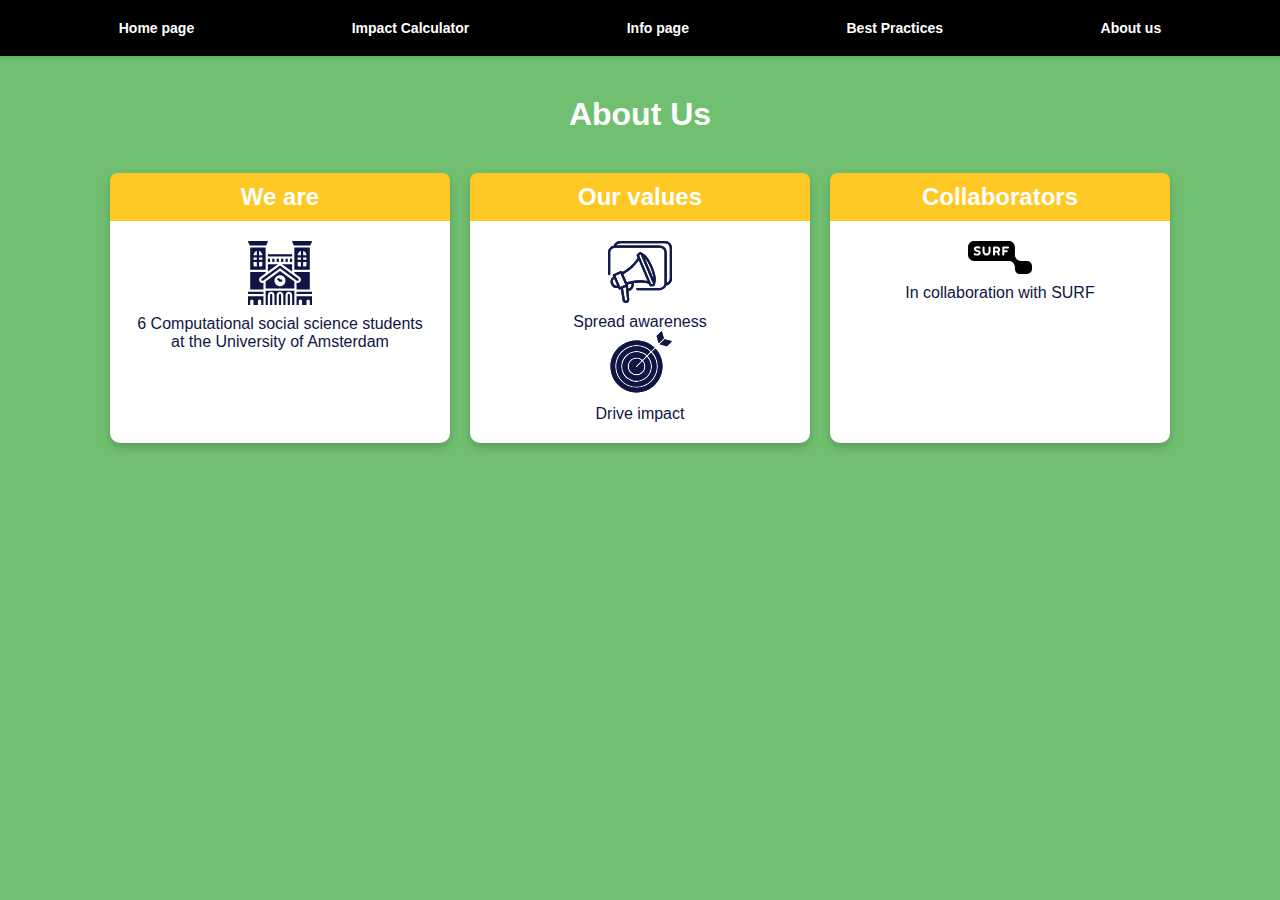
==== about.html @ 46cf21dc "init" ====
<!DOCTYPE html>
<html lang="en">
<head>
    <meta charset="UTF-8">
    <meta name="viewport" content="width=device-width, initial-scale=1.0">
    <title>About Us</title>
    <link rel="stylesheet" href="styles.css">
</head>
<body>
    <header class="header">
        <nav class="navbar" aria-label="Main Navigation">
            <ul class="nav-list">
                <li><a href="index.html">Home page</a></li>
                <li><a href="impact-calculator.html">Impact Calculator</a></li>
                <li><a href="info.html">Info page</a></li>
                <li><a href="best-practices.html">Best Practices</a></li>
                <li><a href="about.html">About us</a></li>
            </ul>
        </nav>
    </header>
    
    <main>
        <h1>About Us</h1>
        <section class="about-cards">
            <div class="about-card">
                <h2 class="card-header">We are</h2>
                <p><img src="img/university.svg" alt="University Icon"> 6 Computational social science students at the University of Amsterdam</p>
            </div>
            <div class="about-card">
                <h2 class="card-header">Our values</h2>
                <p><img src="img/awareness.svg" alt="Awareness Icon"> Spread awareness</p>
                <p><img src="img/target.svg" alt="Impact Icon"> Drive impact</p>
            </div>
            <div class="about-card">
                <h2 class="card-header">Collaborators</h2>
                <p><img src="img/surf.svg" alt="SURF Logo"> In collaboration with SURF</p>
            </div>
        </section>
    </main>
</body>
</html>
---- styles.css ----
/* Existing CSS content */
body {
    font-family: Georgia, serif;
    margin: 0;
    font-family: Arial, sans-serif;
    background-color: #71bf71;
}

.header {
    background-color: black;
    color: white;
    padding: 20px 0;
    box-shadow: 0 2px 4px rgba(0, 0, 0, 0.1);
    font-family: 'Helvetica', sans-serif;
    font-size: 14px; /* Slightly larger font size */
    font-weight: bold; /* Bold text */
}

.navbar {
    max-width: 1200px;
    margin: 0 auto;
    padding: 0 20px;
}

.nav-list {
    list-style: none;
    display: flex;
    justify-content: space-around;
    align-items: center;
    margin: 0;
    padding: 0;
}

.nav-list li {
    margin: 0 10px;
}

.nav-list a {
    color: white;
    text-decoration: none;
    font-size: 14px; /* Match the larger font size */
    padding: 5px 10px;
    transition: background-color 0.3s ease, color 0.3s ease;
}

.nav-list a:hover {
    background-color: #555;
    color: #ffdd57;
    border-radius: 4px;
}

/* Hero Section */
.hero {
    position: relative;
    height: 100vh;
    overflow: hidden;
}

.hero-image {
    width: 100%;
    height: 100%;
    object-fit: cover;
    position: absolute;
    top: 0;
    left: 0;
}

.hero-text-box {
    position: absolute;
    top: 40%;
    left: 50%;
    transform: translate(-50%, -50%);
    background-color: rgba(126, 217, 87, 0.75); /* 75% transparency */
    color: #0f1544;
    padding: 40px 60px;
    width: 65%; /* Adjusted width */
    height: auto;
    border-radius: 50px / 25px; /* Fully curved left and right edges */
    text-align: center;
    max-height: 45vh; /* Increased bottom part */
}

.hero-text-box h1 {
    font-family: 'Georgia', serif;
    font-size: 38px; /* Increased font size */
    font-weight: normal; /* Less bold */
    margin: 0;
}

.hero-text-box p {
    font-family: 'Cardo', serif;
    font-size: 22px; /* Increased font size */
    margin: 20px 0 0;
}

.logo {
    position: absolute;
    bottom: 100px; /* Raised position */
    left: 50%;
    transform: translateX(-50%);
    width: 100px;
    height: auto;
    transition: transform 0.3s;
}

.logo:hover {
    transform: translateX(-50%) scale(1.1); /* Slight zoom on hover */
}

/* Responsive Design */
@media (max-width: 768px) {
    .nav-list {
        flex-direction: column;
        align-items: center;
    }

    .nav-list li {
        margin: 10px 0;
    }

    .hero-text-box {
        padding: 30px 50px;
        width: 90%; /* Adjust width for smaller screens */
    }

    .hero-text-box h1 {
        font-size: 28px;
    }

    .hero-text-box p {
        font-size: 16px;
    }

    .logo {
        bottom: 50px; /* Adjusted for smaller screens */
    }
}

/* Additional CSS for Best Practices section */
h1 {
    text-align: center;
    margin: 20px 0;
    color: #fff;
}

.cards {
    display: flex;
    flex-wrap: wrap;
    justify-content: center;
    gap: 20px;
    padding: 20px;
}

.card {
    background-color: #ffd962;
    border-radius: 8px;
    box-shadow: 0 4px 8px rgba(0, 0, 0, 0.2);
    width: 300px;
    padding: 20px;
    text-align: center; 
}

.card h2 {
    background-color: #006400;
    color: #fff;
    padding: 10px;
    border-radius: 8px 8px 0 0;
    margin: -20px -20px 20px -20px;
    text-align: center; 

}

.card p {
    margin: 0;
}
/* CSS for About Us section */
main {
    text-align: center;
    padding: 20px;
}

.about-cards {
    display: flex;
    justify-content: center;
    gap: 20px;
    padding: 20px;
}

.about-card {
    background-color: #fff;
    border-radius: 10px;
    box-shadow: 0 4px 8px rgba(0, 0, 0, 0.2);
    width: 300px;
    padding: 20px;
    text-align: center;
}

.card-header {
    background-color: #fec925;
    color: #fff;
    padding: 10px;
    border-radius: 8px 8px 0 0;
    margin: -20px -20px 20px -20px;
}

.about-card p {
    margin: 0;
    color: #0f1544;
}
.about-card img, .about-card svg {
    display: block;
    margin: 0 auto 10px;
    width: 64px; /* Set a uniform size for all icons */
    height: auto;
}
/* Styles for impact-calculator */

body.calculator-page {
    background-color: #71bf71;
    font-family: Georgia, serif;
    color: white;
    text-align: center;
}

.calculator-page h1 {
    font-size: 28px; /* Increased font size for the main heading */
}

.calculator-page h2 {
    font-size: 24px; /* Ensuring consistent font sizing between headings */
}

.content-container {
    display: flex;
    justify-content: space-between;
    padding: 20px;
    align-items: start;
}

.input-section {
    width: 30%;
    padding-right: 20px;
}

.input-box {
    background-color: #006400;
    border-radius: 10px; /* More rounded corners */
    padding: 10px;
    margin-bottom: 20px;
}

.input {
    background-color: white;
    border-radius: 5px;
    padding: 8px;
    margin-top: 6px;
    width: calc(100% - 16px);
}

.calculate-button {
    background-color: #ffd962;
    color: white;
    font-family: Georgia, serif; /* Font changed to Georgia */
    padding: 10px 20px;
    border: none;
    border-radius: 5px;
    cursor: pointer;
    width: 100%;
}

.divider {
    border-left: 2px solid white;
    height: 500px;
    margin-left: 10px;
}

.results-section {
    width: 65%;
    margin-top: 20px; /* Adjusted for alignment */
}

.semi-circle {
    width: 350px; /* Further increased size */
    height: 175px;
    background: #006400; /* Dark green */
    border-top-left-radius: 175px;
    border-top-right-radius: 175px;
    position: relative;
    margin: 20px auto 10px; /* Adjusted spacing */
}

.smaller-semi-circle {
    width: 160px; /* Size of the smaller semi-circle */
    height: 80px;
    background: #71bf71; /* Light green color */
    border-top-left-radius: 160px;
    border-top-right-radius: 160px;
    position: absolute;
    top: 56%;
    left: 67%; /* Centers horizontally */
    transform: translateX(-50%); /* Adjusts the centering horizontally */
    bottom: 20px; /* Adjusts the position to be inside the larger arc */
}

.efficiency-box {
    background-color: #fec925;
    border-top-right-radius: 20px; /* Highly rounded top-right */
    border-bottom-left-radius: 20px; /* Highly rounded bottom-left */
    padding: 10px;
    width: 28%; /* Reduced width for side-by-side alignment */
    display: inline-block;
    margin: 5px;
    position: relative;
    height: 60px; /* Fixed height */
    vertical-align: top;
    margin-top: 30px; /* Spacing from the semi-circle */
}

.efficiency-box p {
    position: absolute;
    bottom: 5px;
    width: 100%;
    text-align: center;
}
/* CSS for info page */
.info-page {
    color: white;
    display: flex;
    flex-direction: column;
    align-items: center;
    text-align: center;
}

.info-page .navbar {
    background-color: black;
    overflow: hidden;
    width: 100%;
}

.info-page .navbar a {
    float: left;
    display: block;
    color: white;
    text-align: center;
    padding: 14px 20px;
    text-decoration: none;
    font-weight: bold;
}

.info-page .navbar a:hover {
    background-color: grey;
}

.info-page .main h1 {
    font-size: 3em;
    margin: 20px;
}

.info-page .content {
    display: flex;
    flex-direction: column;
    align-items: center;
    width: 100%;
}

.info-page .tile {
    background-color: #275d22;
    padding: 20px;
    margin: 20px;
    border-radius: 10px;
    width: 60%;
    color: white;
    position: relative;
}

.info-page .tile img {
    width: 50px;
    height: 50px;
    position: absolute;
    top: 20px;
    left: 20px;
}

.info-page .tile h2 {
    font-size: 1.5em;
    margin-top: 70px;
}

.info-page .tile p {
    font-size: 1em;
    margin: 20px 0;
}

.info-page .expand-button {
    background-color: #ffce42;
    color: black;
    padding: 10px 20px;
    border: none;
    border-radius: 5px;
    cursor: pointer;
}

.info-page .expand-button:hover {
    background-color: #e6b800;
}

.info-page .invert-colors {
    filter: invert(100%);
}
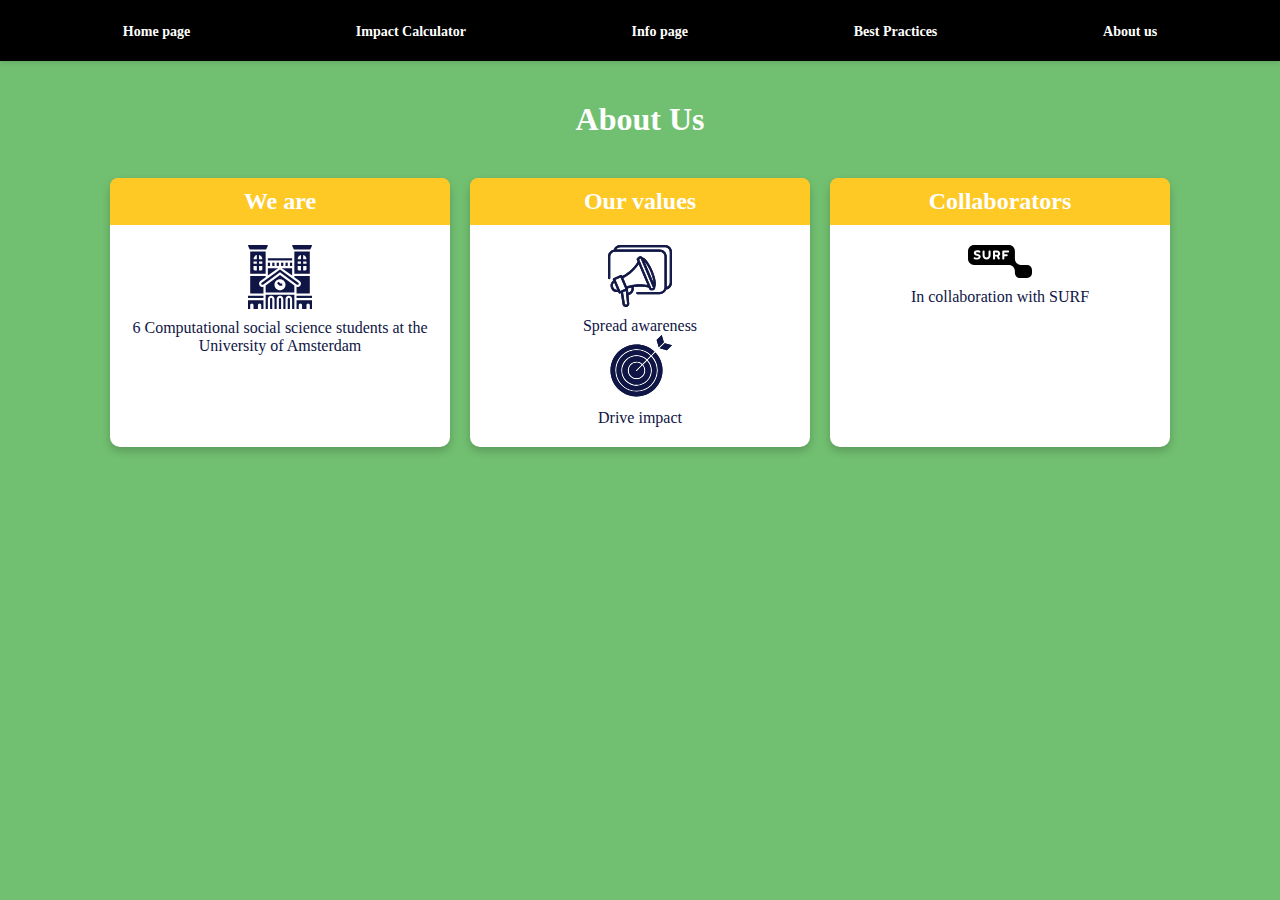
==== commit 23762732: "nia merge" ====
--- a/about.html
+++ b/about.html
@@ -3,7 +3,7 @@
 <head>
     <meta charset="UTF-8">
     <meta name="viewport" content="width=device-width, initial-scale=1.0">
-    <title>About Us</title>
+    <title>Impact calculator</title>
     <link rel="stylesheet" href="styles.css">
 </head>
 <body>
--- a/styles.css
+++ b/styles.css
@@ -2,7 +2,6 @@
 body {
     font-family: Georgia, serif;
     margin: 0;
-    font-family: Arial, sans-serif;
     background-color: #71bf71;
 }
 
@@ -11,8 +10,7 @@
     color: white;
     padding: 20px 0;
     box-shadow: 0 2px 4px rgba(0, 0, 0, 0.1);
-    font-family: 'Helvetica', sans-serif;
-    font-size: 14px; /* Slightly larger font size */
+    font-size: 18px; /* Slightly larger font size */
     font-weight: bold; /* Bold text */
 }
 
@@ -38,7 +36,7 @@
 .nav-list a {
     color: white;
     text-decoration: none;
-    font-size: 14px; /* Match the larger font size */
+    font-size: 14px;
     padding: 5px 10px;
     transition: background-color 0.3s ease, color 0.3s ease;
 }
@@ -70,25 +68,24 @@
     top: 40%;
     left: 50%;
     transform: translate(-50%, -50%);
-    background-color: rgba(126, 217, 87, 0.75); /* 75% transparency */
+    background-color: rgba(126, 217, 87, 0.75);
     color: #0f1544;
     padding: 40px 60px;
-    width: 65%; /* Adjusted width */
+    width: 65%;
     height: auto;
-    border-radius: 50px / 25px; /* Fully curved left and right edges */
-    text-align: center;
-    max-height: 45vh; /* Increased bottom part */
+    border-radius: 50px / 25px;
+    text-align: center;
+    max-height: 45vh;
+    z-index: 2;
 }
 
 .hero-text-box h1 {
-    font-family: 'Georgia', serif;
-    font-size: 38px; /* Increased font size */
-    font-weight: normal; /* Less bold */
+    font-size: 38px;
+    font-weight: normal;
     margin: 0;
 }
 
 .hero-text-box p {
-    font-family: 'Cardo', serif;
     font-size: 22px; /* Increased font size */
     margin: 20px 0 0;
 }
@@ -322,88 +319,120 @@
     width: 100%;
     text-align: center;
 }
-/* CSS for info page */
+
+/* Hero Section */
+.hero {
+    position: relative;
+    height: 100vh;
+    overflow: hidden;
+    background-image: 
+        linear-gradient(rgba(162, 213, 162, 0.4), rgba(162, 213, 162, 0.4)),
+        url('img/info-background.jpg'); /* Update with the actual path to your image */
+    background-size: cover;
+    background-position: center;
+}
+
+
+.hero-text-box {
+    position: absolute;
+    top: 50%;
+    left: 50%;
+    transform: translate(-50%, -50%);
+    background-color:transparent;
+    color: #0f1544;
+    padding: 40px 60px;
+    width: 65%; /* Adjusted width */
+    border-radius: 50px / 25px; /* Fully curved left and right edges */
+    text-align: center;
+    z-index: 2; /* Ensures text is above the overlay */
+}
+
+.hero-text-box h1 {
+    font-family: 'Georgia', serif;
+    font-size: 38px; /* Increased font size */
+    font-weight: normal; /* Less bold */
+    margin: 0;
+}
+
+.hero-text-box p {
+    font-family: 'Cardo', serif;
+    font-size: 22px; /* Increased font size */
+    margin: 20px 0 0;
+}
+
+.scroll-annotation {
+    position: absolute;
+    bottom: -190px; /* Adjust to float just above the bottom */
+    left: 50%;
+    transform: translateX(-50%);
+    font-size: 18px;
+    animation: blink 1.5s step-end infinite;
+    z-index: 2; /* Ensures it is above the overlay */
+    color: #ffffff; /* White color for better visibility */
+}
+
+@keyframes blink {
+    from, to {
+        opacity: 1;
+    }
+    50% {
+        opacity: 0;
+    }
+}
+
+/* Info Page Styles */
 .info-page {
-    color: white;
-    display: flex;
-    flex-direction: column;
-    align-items: center;
-    text-align: center;
-}
-
-.info-page .navbar {
-    background-color: black;
-    overflow: hidden;
-    width: 100%;
-}
-
-.info-page .navbar a {
-    float: left;
-    display: block;
-    color: white;
-    text-align: center;
-    padding: 14px 20px;
-    text-decoration: none;
-    font-weight: bold;
-}
-
-.info-page .navbar a:hover {
-    background-color: grey;
-}
-
-.info-page .main h1 {
-    font-size: 3em;
-    margin: 20px;
-}
-
-.info-page .content {
-    display: flex;
-    flex-direction: column;
-    align-items: center;
-    width: 100%;
-}
-
-.info-page .tile {
-    background-color: #275d22;
-    padding: 20px;
-    margin: 20px;
+    padding: 20px;
+    background-color: #a2d5a2; /* Lighter green background */
+}
+
+.tile {
+    position: relative;
+    background-color: #2d5a27; /* Green background */
     border-radius: 10px;
-    width: 60%;
-    color: white;
-    position: relative;
-}
-
-.info-page .tile img {
-    width: 50px;
-    height: 50px;
-    position: absolute;
-    top: 20px;
-    left: 20px;
-}
-
-.info-page .tile h2 {
-    font-size: 1.5em;
-    margin-top: 70px;
-}
-
-.info-page .tile p {
-    font-size: 1em;
-    margin: 20px 0;
-}
-
-.info-page .expand-button {
-    background-color: #ffce42;
-    color: black;
+    padding: 20px;
+    margin: 60px; /* Increase margin to add more space between tiles */
+    text-align: center;
+}
+
+.centered-icon {
+    width: 100px; /* Adjust size as necessary */
+    height: auto;
+    position: absolute;
+    top: -50px; /* Adjust to move the icon out of the box */
+    left: 50%;
+    transform: translateX(-50%);
+    /* Remove bubble styles */
+    background-color: transparent;
+    border-radius: 0;
+    padding: 0;
+    box-shadow: none;
+}
+
+.invert-colors {
+    filter: invert(100%);
+}
+
+.tile h2 {
+    margin-top: 70px; /* Adjust to provide space for the icon */
+    color: #fff;
+}
+
+.tile p {
+    color: #fff;
+    text-align: justify;
+}
+
+.expand-button {
+    background-color: #fdd835;
+    border: none;
+    color: #000;
     padding: 10px 20px;
-    border: none;
+    margin-top: 20px;
     border-radius: 5px;
     cursor: pointer;
 }
 
-.info-page .expand-button:hover {
-    background-color: #e6b800;
-}
-
-.info-page .invert-colors {
-    filter: invert(100%);
+.expand-button:hover {
+    background-color: #ffeb3b;
 }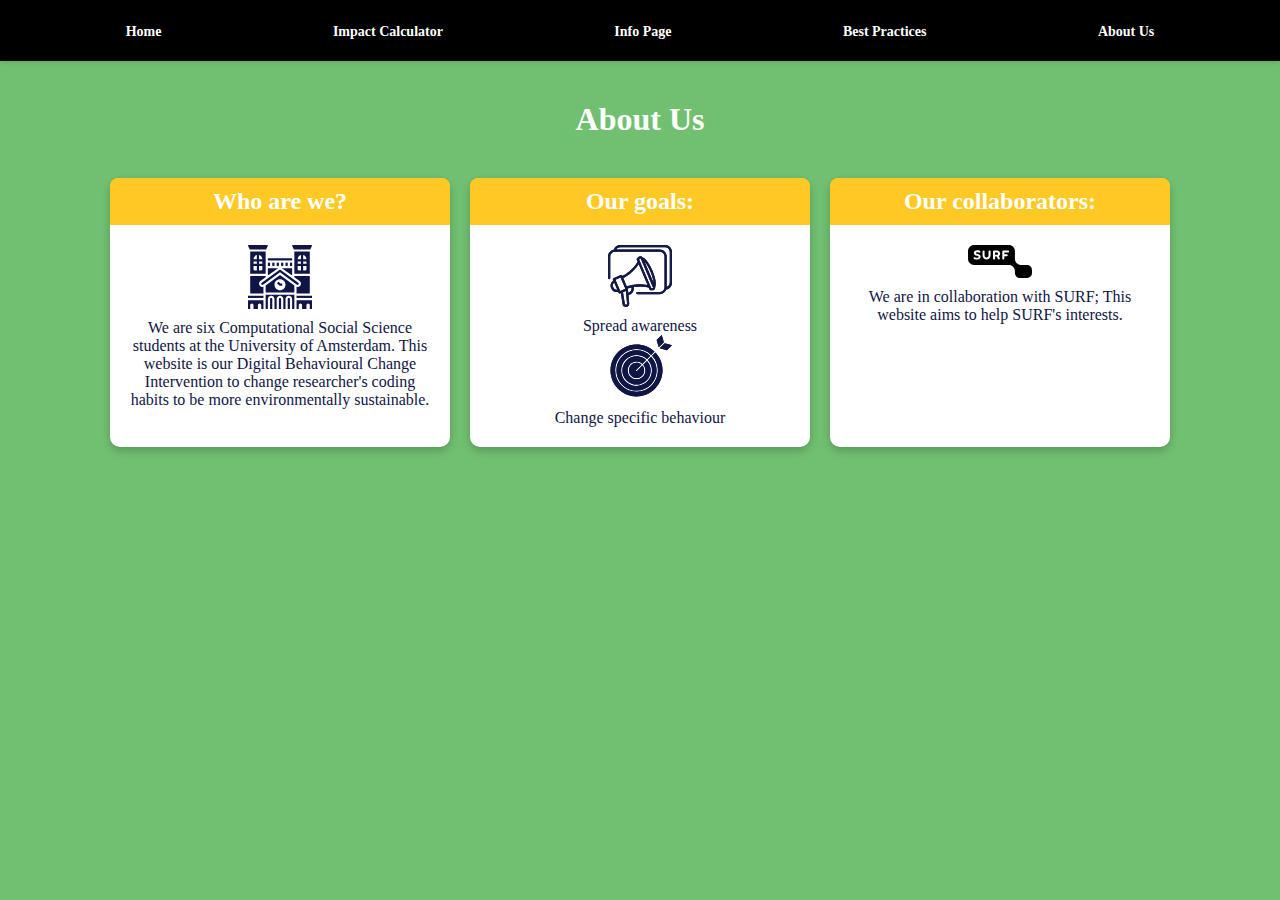
==== commit 95a148b3: "Merge pull request #5 from killer-sausage19/patch-5" ====
--- a/about.html
+++ b/about.html
@@ -10,11 +10,11 @@
     <header class="header">
         <nav class="navbar" aria-label="Main Navigation">
             <ul class="nav-list">
-                <li><a href="index.html">Home page</a></li>
+                <li><a href="index.html">Home</a></li>
                 <li><a href="impact-calculator.html">Impact Calculator</a></li>
-                <li><a href="info.html">Info page</a></li>
+                <li><a href="info.html">Info Page</a></li>
                 <li><a href="best-practices.html">Best Practices</a></li>
-                <li><a href="about.html">About us</a></li>
+                <li><a href="about.html">About Us</a></li>
             </ul>
         </nav>
     </header>
@@ -23,17 +23,17 @@
         <h1>About Us</h1>
         <section class="about-cards">
             <div class="about-card">
-                <h2 class="card-header">We are</h2>
-                <p><img src="img/university.svg" alt="University Icon"> 6 Computational social science students at the University of Amsterdam</p>
+                <h2 class="card-header">Who are we?</h2>
+                <p><img src="img/university.svg" alt="University Icon"> We are six Computational Social Science students at the University of Amsterdam. This website is our Digital Behavioural Change Intervention to change researcher's coding habits to be more environmentally sustainable. </p>
             </div>
             <div class="about-card">
-                <h2 class="card-header">Our values</h2>
+                <h2 class="card-header">Our goals:</h2>
                 <p><img src="img/awareness.svg" alt="Awareness Icon"> Spread awareness</p>
-                <p><img src="img/target.svg" alt="Impact Icon"> Drive impact</p>
+                <p><img src="img/target.svg" alt="Impact Icon"> Change specific behaviour</p>
             </div>
             <div class="about-card">
-                <h2 class="card-header">Collaborators</h2>
-                <p><img src="img/surf.svg" alt="SURF Logo"> In collaboration with SURF</p>
+                <h2 class="card-header">Our collaborators:</h2>
+                <p><img src="img/surf.svg" alt="SURF Logo"> We are in collaboration with SURF; This website aims to help SURF's interests. </p>
             </div>
         </section>
     </main>
--- a/styles.css
+++ b/styles.css
@@ -50,60 +50,90 @@
 /* Hero Section */
 .hero {
     position: relative;
-    height: 100vh;
-    overflow: hidden;
+    text-align: center;
+    height: 100vh; /* Ensure the hero section occupies the full viewport height */
+    display: flex;
+    flex-direction: column;
+    justify-content: center;
+    align-items: center;
+    padding: 20px; /* Ensure there's space around the content */
+    box-sizing: border-box;
 }
 
 .hero-image {
     width: 100%;
-    height: 100%;
-    object-fit: cover;
+    height: auto;
     position: absolute;
     top: 0;
     left: 0;
+    z-index: -1; /* Place the image behind the text */
 }
 
 .hero-text-box {
-    position: absolute;
+    color: white;
+   
+    padding: 20px;
+    
+    width: 65%; /* Ensure it's not too wide */
+    box-sizing: border-box;
+    margin-bottom: 20px; /* Add spacing between the text box and the button */
+
     top: 40%;
     left: 50%;
-    transform: translate(-50%, -50%);
+    
     background-color: rgba(126, 217, 87, 0.75);
     color: #0f1544;
     padding: 40px 60px;
-    width: 65%;
-    height: auto;
+    
+    
     border-radius: 50px / 25px;
-    text-align: center;
+
     max-height: 45vh;
     z-index: 2;
-}
-
-.hero-text-box h1 {
-    font-size: 38px;
-    font-weight: normal;
-    margin: 0;
-}
-
-.hero-text-box p {
-    font-size: 22px; /* Increased font size */
-    margin: 20px 0 0;
+
+}
+
+.button-container {
+    text-align: center; /* Center the button container */
+}
+
+.cta-button {
+    display: inline-block;
+    padding: 10px 20px;
+    color: white;
+    background-color: rgba(126, 217, 87, 0.75);
+    text-decoration: none;
+    border-radius: 5px;
+    font-size: 1.2em;
+    transition: background-color 0.3s ease;
+}
+
+.cta-button:hover {
+    background-color: darkgreen;
+}
+
+.logos-container {
+    position: absolute;
+    bottom: 70px;
+    left: 20px;
+    display: flex;
+    gap: 10px; /* Add some space between the logos */
 }
 
 .logo {
-    position: absolute;
-    bottom: 100px; /* Raised position */
+    width: 50px; /* Adjust size as necessary */
+    height: auto;
+}
+.scroll-annotation-new {
+    position: absolute;
+    bottom: 70px; /* Adjust to float just above the bottom */
     left: 50%;
     transform: translateX(-50%);
-    width: 100px;
-    height: auto;
-    transition: transform 0.3s;
-}
-
-.logo:hover {
-    transform: translateX(-50%) scale(1.1); /* Slight zoom on hover */
-}
-
+    font-size: 18px;
+    animation: blink 1.5s step-end infinite;
+    z-index: 2; /* Ensures it is above the overlay */
+    color: #ffffff; /* White color for better visibility */
+}
 /* Responsive Design */
 @media (max-width: 768px) {
     .nav-list {
@@ -262,7 +292,9 @@
     border: none;
     border-radius: 5px;
     cursor: pointer;
-    width: 100%;
+    width: 80%; /* Reduced width for better alignment */
+    font-size: 18px; /* Increased font size */
+    font-weight: bold; /* Made the text bold */
 }
 
 .divider {
@@ -293,7 +325,7 @@
     border-top-left-radius: 160px;
     border-top-right-radius: 160px;
     position: absolute;
-    top: 56%;
+    top: 58%;
     left: 67%; /* Centers horizontally */
     transform: translateX(-50%); /* Adjusts the centering horizontally */
     bottom: 20px; /* Adjusts the position to be inside the larger arc */
@@ -320,8 +352,22 @@
     text-align: center;
 }
 
+/* New styles for results text */
+.efficiency-box .result-value {
+    color: white;
+    font-size: 32px; /* Increased font size */
+    font-weight: bold;
+    position: absolute;
+    top: -25px; /* Positioning higher inside the box */
+    left: 50%;
+    transform: translateX(-50%);
+    width: 100%;
+    text-align: center;
+}
+
+
 /* Hero Section */
-.hero {
+.hero-info {
     position: relative;
     height: 100vh;
     overflow: hidden;
@@ -333,7 +379,7 @@
 }
 
 
-.hero-text-box {
+.hero-info-text-box {
     position: absolute;
     top: 50%;
     left: 50%;
@@ -347,14 +393,14 @@
     z-index: 2; /* Ensures text is above the overlay */
 }
 
-.hero-text-box h1 {
+.hero-info-text-box h1 {
     font-family: 'Georgia', serif;
     font-size: 38px; /* Increased font size */
     font-weight: normal; /* Less bold */
     margin: 0;
 }
 
-.hero-text-box p {
+.hero-info-text-box p {
     font-family: 'Cardo', serif;
     font-size: 22px; /* Increased font size */
     margin: 20px 0 0;
@@ -384,6 +430,9 @@
 .info-page {
     padding: 20px;
     background-color: #a2d5a2; /* Lighter green background */
+    display: flex;
+    flex-direction: column;
+    align-items: center; /* Centers the tiles horizontally */
 }
 
 .tile {
@@ -393,6 +442,8 @@
     padding: 20px;
     margin: 60px; /* Increase margin to add more space between tiles */
     text-align: center;
+    width: 60%;
+
 }
 
 .centered-icon {
@@ -416,11 +467,13 @@
 .tile h2 {
     margin-top: 70px; /* Adjust to provide space for the icon */
     color: #fff;
+    font-size: 1.1em;
 }
 
 .tile p {
     color: #fff;
     text-align: justify;
+    font-size: 1.1em;
 }
 
 .expand-button {
@@ -435,4 +488,4 @@
 
 .expand-button:hover {
     background-color: #ffeb3b;
-}+}
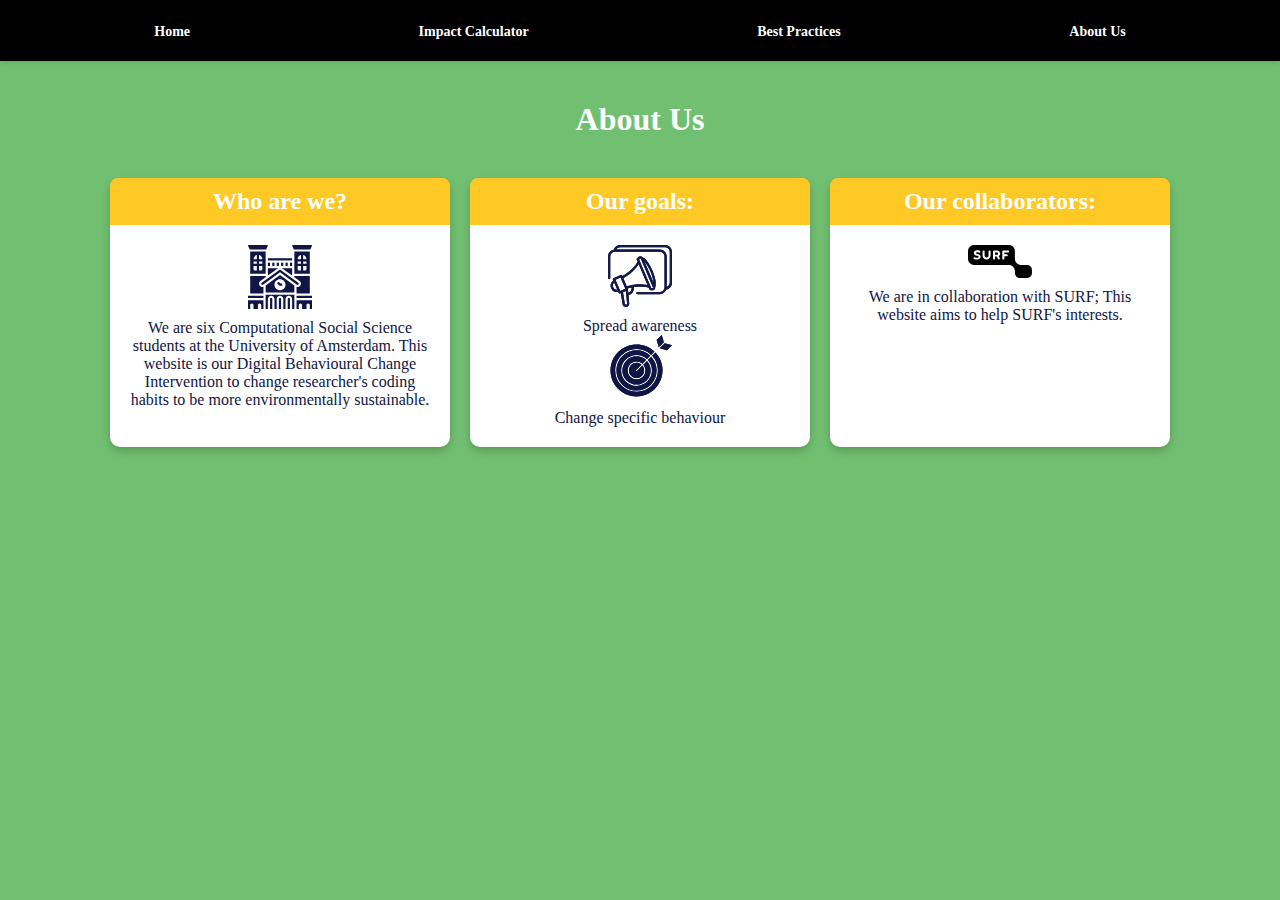
==== commit 978f7e2e: "Update about.html" ====
--- a/about.html
+++ b/about.html
@@ -5,6 +5,7 @@
     <meta name="viewport" content="width=device-width, initial-scale=1.0">
     <title>Impact calculator</title>
     <link rel="stylesheet" href="styles.css">
+    <link rel="icon" href="img/surf.svg" type="image/icon type">
 </head>
 <body>
     <header class="header">
@@ -12,7 +13,6 @@
             <ul class="nav-list">
                 <li><a href="index.html">Home</a></li>
                 <li><a href="impact-calculator.html">Impact Calculator</a></li>
-                <li><a href="info.html">Info Page</a></li>
                 <li><a href="best-practices.html">Best Practices</a></li>
                 <li><a href="about.html">About Us</a></li>
             </ul>
